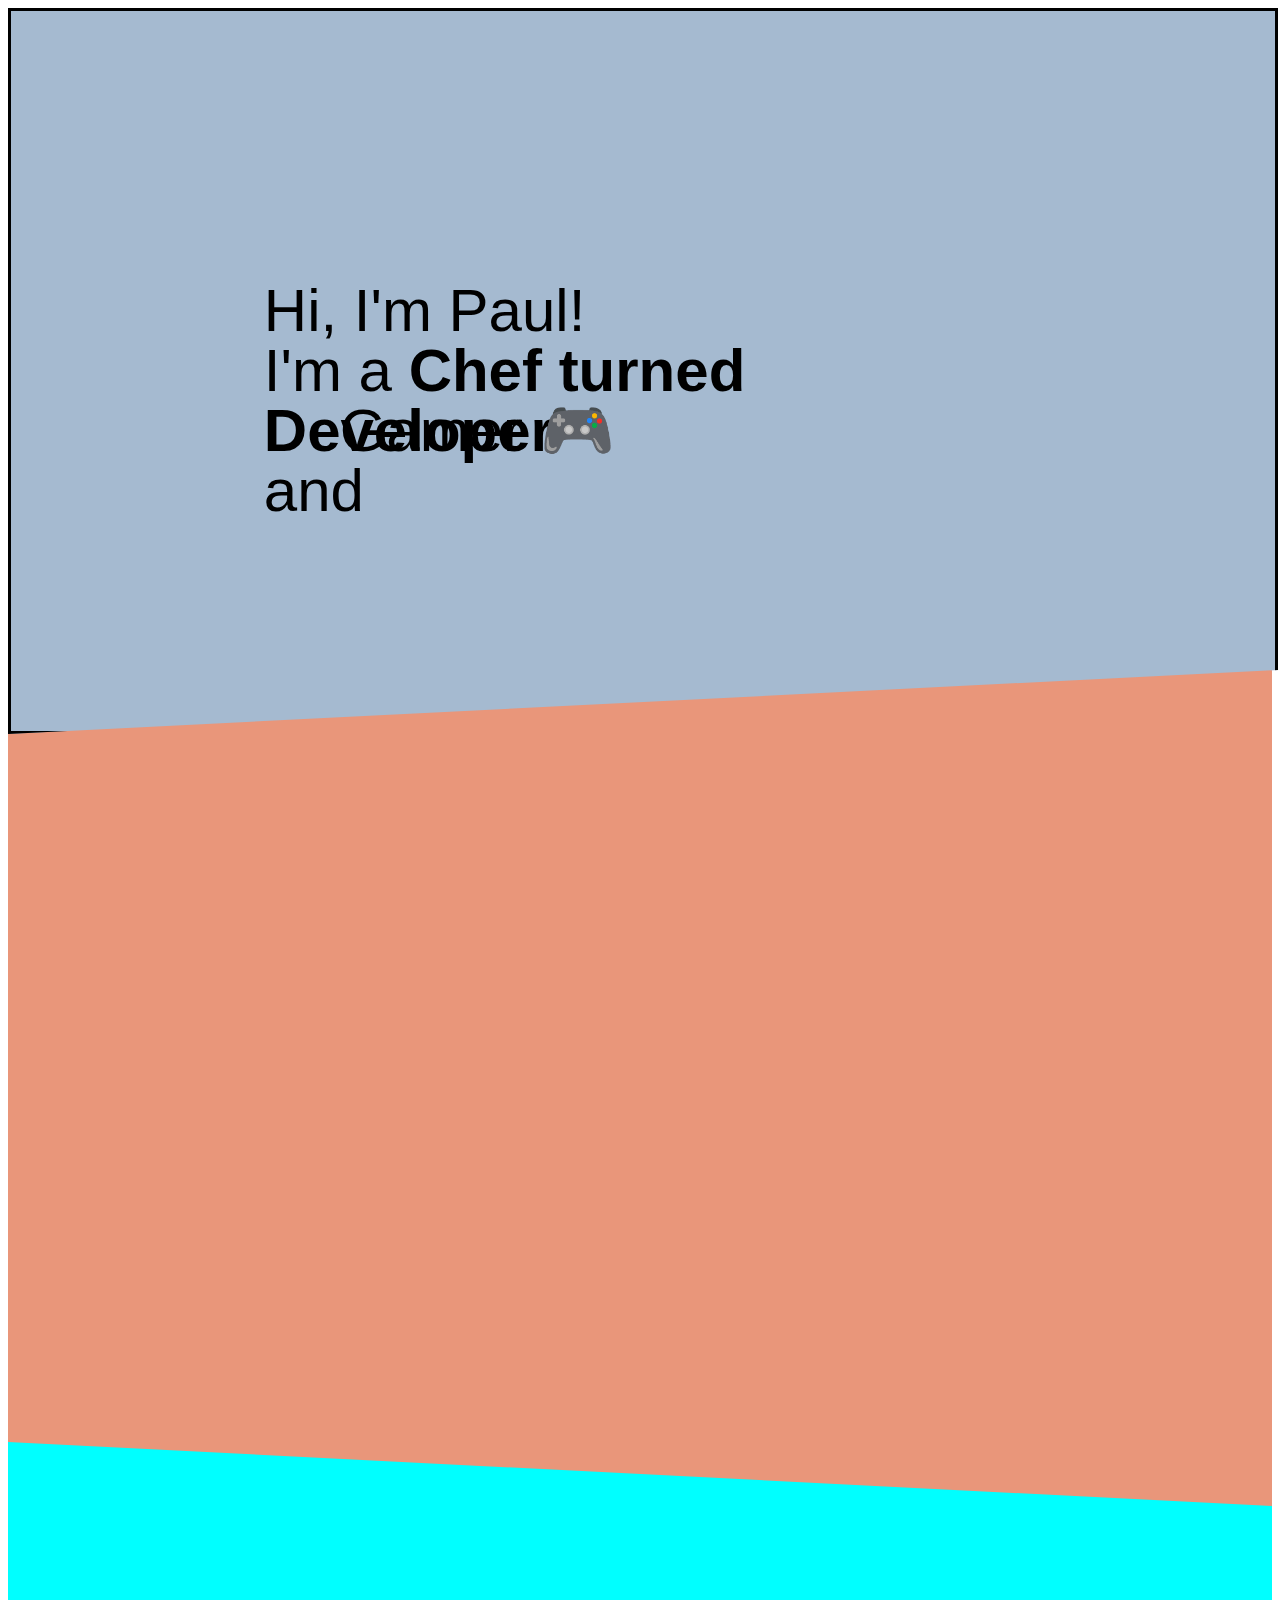
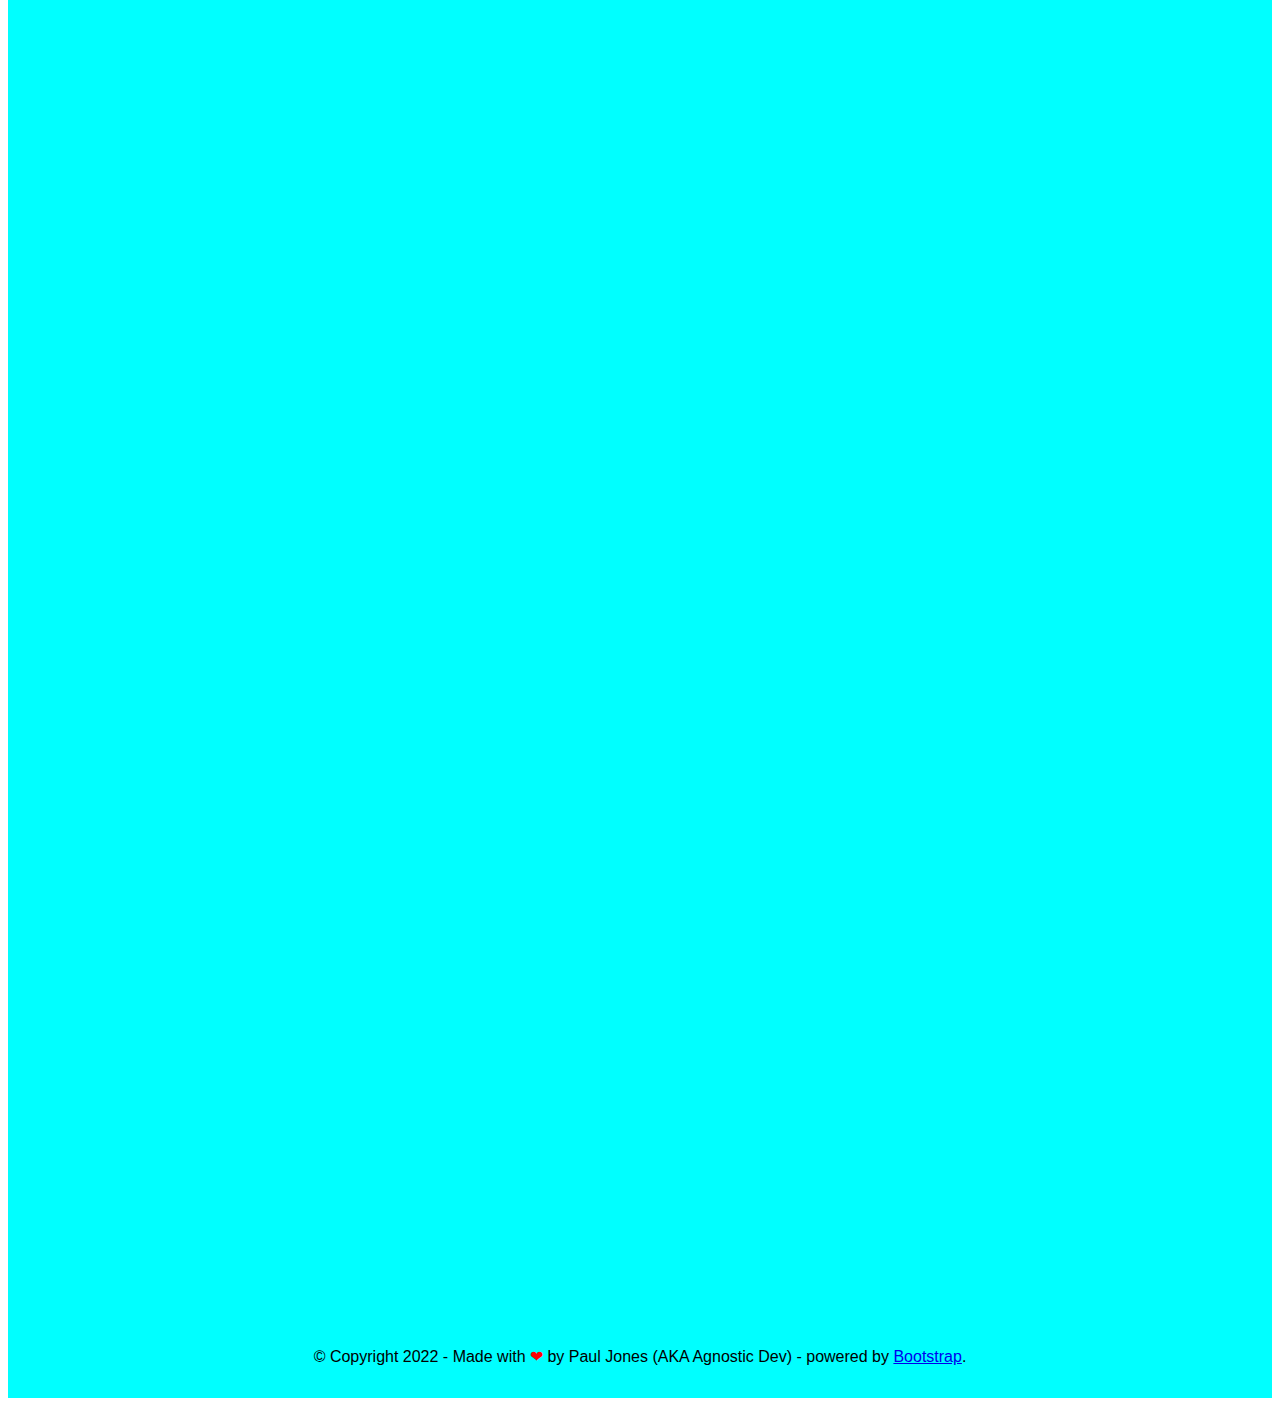
==== index.html @ ff7f13de "First draft of portfolio" ====
<!DOCTYPE html>
<html lang="en">
<head>
    <meta charset="UTF-8">
    <meta http-equiv="X-UA-Compatible" content="IE=edge">
    <meta name="viewport" content="width=device-width, initial-scale=1.0">
    <title>Agnostic Dev</title>
    <style>
      @import url('https://fonts.googleapis.com/css2?family=Acme&family=Bebas+Neue&family=Concert+One&family=Kosugi+Maru&family=Pacifico&family=Paytone+One&family=Roboto+Slab:wght@800&family=Rubik+Dirt&family=Staatliches&family=Ubuntu+Condensed&display=swap');
    </style>
    <link rel="stylesheet" href="index.css"><link>
    <link rel="stylesheet" href="projects.css"><link>
    <link rel="stylesheet" href="header.css"></link>
    <link rel="stylesheet" href="navigation.css"></link>
    <link href="https://cdn.jsdelivr.net/npm/bootstrap@5.0.2/dist/css/bootstrap.min.css" rel="stylesheet" integrity="sha384-EVSTQN3/azprG1Anm3QDgpJLIm9Nao0Yz1ztcQTwFspd3yD65VohhpuuCOmLASjC" crossorigin="anonymous">
</head>
<body>
<!--NAV BAR CODE-->



<div class="page-one">
  <!--PAGE HEADER (ROTATING TITLE) CODE-->

    <div class="header-container" id="home">
      <div>Hi, I'm Paul!</div>
      <div>I'm a <strong>Chef turned Developer</strong></div>
      and
      <div class="one">Gamer &#127918;</div>
      <div class="two">Audiophile &#127928;</div>
      <div class="three">Marathon runner &#127939;</div>
      <div class="four">Traveller 🌎</div>
      <div class="five">Problem solver &#129504;</div>
      <div class="six">Optimist 🥛</div>
      <div class="seven">Foodie &#129360;</div>
    </div>
</div>
<div class="page-two row" id="about-me">
  <div class="image col-4 offset-2 mt-5">HELLO</div>
  <div class="about-me col-4">HELLO</div>

</div>






<div class="page-three">
 <!--CODE FOR FOOTER BEGINS-->
 <footer class="footer">
  <p class="mt-5">&copy; Copyright 2022 - Made with <span style='color: red;'>&#10084;</span> by Paul Jones (AKA Agnostic
    Dev) - powered by <a class="bootstrap fw-bold" href="https://getbootstrap.com/" target="_blank"
      class="fw-bold">Bootstrap</a>.</p>
  </footer>
</div>
<!--FORM CODE-->
<script type="text/javascript">
  function dropdownText(value){
      console.log(value);
          document.getElementById("result").innerHTML = value;
      }</script> 
<!--JS NAVBAR CODE-->
<script>const toggleButton = document.getElementsByClassName('toggle-button')[0]
  const navbarLinks = document.getElementsByClassName('navbar-links')[0]
  
  toggleButton.addEventListener('click', () => {
    navbarLinks.classList.toggle('active')
  })</script>
<!--BOOTSTRAP IMPORT CODE-->
<script src="https://cdn.jsdelivr.net/npm/bootstrap@5.0.2/dist/js/bootstrap.bundle.min.js" integrity="sha384-MrcW6ZMFYlzcLA8Nl+NtUVF0sA7MsXsP1UyJoMp4YLEuNSfAP+JcXn/tWtIaxVXM" crossorigin="anonymous"></script>
</body>
</html>
---- index.css ----
body {
    font-family: "Ubuntu Condensed", sans-serif;
  }
  .page-one {
    position: relative;
    display: grid;
    place-items: center;
    background-color: #a5bad0;
    height: 80vh;
    width: 100%;
    clip-path: polygon(0 0, 100% 0, 100% calc(100% - 5vw), 0 100%);
    margin-bottom: -10vw;
    border: solid black;
  }

  .page-two {
    position: relative;
    background-color: darksalmon;
    font-size: 10px;
    height: 100vh;
    z-index: -1;
    clip-path: polygon(0 0, 100% 0, 100% 100%, 0 calc(100% - 5vw));
    margin-bottom: -10vw;
  }

  .page-three {
    position: relative;
    text-align: center;
    background-color: aqua;
    height: 180vh;
    z-index: -2;
  }

.about-me {
  border: solid black;
}
.image {
  border: solid black;
}

.footer {
  position: absolute;
  bottom: 1%;
  margin: 0 auto;
  left: 0;
  right: 0;
}

  @media screen and (max-width: 290px) {
    .page-one {
        max-height: 40vh;
    }
 
    .footer {
      font-size: 14px;
    }
  }
  @media screen and (max-width: 450px) {
    .page-one {
        max-height: 40vh;
    }
      
      .footer {
        font-size: 14px;
      }

}


@media screen and (max-width: 1050px) {
  .page-one {
      max-height: 40vh;
  }
    .footer {
      font-size: 14px;
    }
}
---- projects.css ----
.grid-container {
    background-color: cornsilk;
    display: grid;
    grid-template-columns: repeat(12,1fr);
    grid-auto-rows: 100px;
    column-gap: 20px;
    row-gap: 10px;
    width: 70vw;
    margin: 0 auto;
}

.image-one {
    background: url('https://user-uploads-thumbs.shutterstock.com/aws-cloudfront-user-asset-uploads-prod-us-east-1/uploads/6d43c523-611b-487c-be57-6ac3c770f356/p/8321c5d416ba0444c479c6e22c3c94016f733993/1660809646898/sml-snippet/png/1660809649/1500x1500/fit/8ecff4457424c455fc9097330453a1c51bf1f1e0/sml-snippet.jpg');
    background-size: cover;
    grid-column: span 2;
    grid-row: span 3;
    border-radius: 20px;
}

.image-one:hover {
    width: 300px;
    cursor: pointer;
    transform: scale(1.1);
}

@media screen and (max-width: 450px) {
    .grid-container {
        max-width: 100%;
    }

    .image-one {
        grid-column: span 12;
        grid-row: span 6;
    }
}
---- header.css ----
.header-container {
    position: relative;
    left: 0;
    right: 0;
    width: 60%;
    height: 180px;
    line-height: 60px;
    font-size: 60px;
  }
  .one {
    animation: word-change 21s linear infinite;
    position: absolute;
    bottom: 0;
    left: 10%;
  }
  .two {
    opacity: 0;
    position: absolute;
    bottom: 0;
    left: 10%;
    animation: word-change 21s linear infinite;
    animation-delay: 3s;
  }
  .three {
    opacity: 0;
    position: absolute;
    bottom: 0;
    left: 10%;
    animation: word-change 21s linear infinite;
    animation-delay: 6s;
  }
  .four {
    opacity: 0;
    position: absolute;
    bottom: 0;
    left: 10%;
    animation: word-change 21s linear infinite;
    animation-delay: 9s;
  }
  .five {
    opacity: 0;
    position: absolute;
    bottom: 0;
    left: 10%;
    animation: word-change 21s linear infinite;
    animation-delay: 12s;
  }
  .six {
    opacity: 0;
    position: absolute;
    bottom: 0;
    left: 10%;
    animation: word-change 21s linear infinite;
    animation-delay: 15s;
  }
  .seven {
    opacity: 0;
    position: absolute;
    bottom: 0;
    left: 10%;
    animation: word-change 21s linear infinite;
    animation-delay: 18s;
  }
  
  @keyframes word-change {
    0% {
      opacity: 0;
    }
    1% {
      transform: translatey(-20px);
    }
    4% {
      opacity: 0;
    }
    5% {
      opacity: 1;
      transform: translatey(0px);
    }
    17% {
      opacity: 1;
      transform: translatey(0px);
    }
    19% {
      opacity: 0;
    }
    20% {
      transform: translatey(20px);
    }
    80% {
      opacity: 0;
    }
    100% {
      opacity: 0;
    }
  }


  @media screen and (max-width: 1050px) {
    .header-container {
      width: 95%;
      height: 150px;
      line-height: 50px;
      font-size: 50px;
      padding: 0;
    }
    .one,
    .two,
    .three,
    .four,
    .five,
    .six,
    .seven {
      left: 24%;
    }
  }
  
  @media screen and (max-width: 450px) {
    .header-container {
      width: 100%;
      height: 120px;
      line-height: 30px;
      font-size: 28px;
      padding: 0 10%;
    }
    .one,
    .two,
    .three,
    .four,
    .five,
    .six,
    .seven {
      left: 24%;
    }
  }
  @media screen and (max-width: 290px) {
    .header-container {
      width: 100%;
      height: 125px;
      line-height: 25px;
      font-size: 24px;
      padding: 0 10%;
    }
    .one,
    .two,
    .three,
    .four,
    .five,
    .six,
    .seven {
      left: 10%;
    }
  }
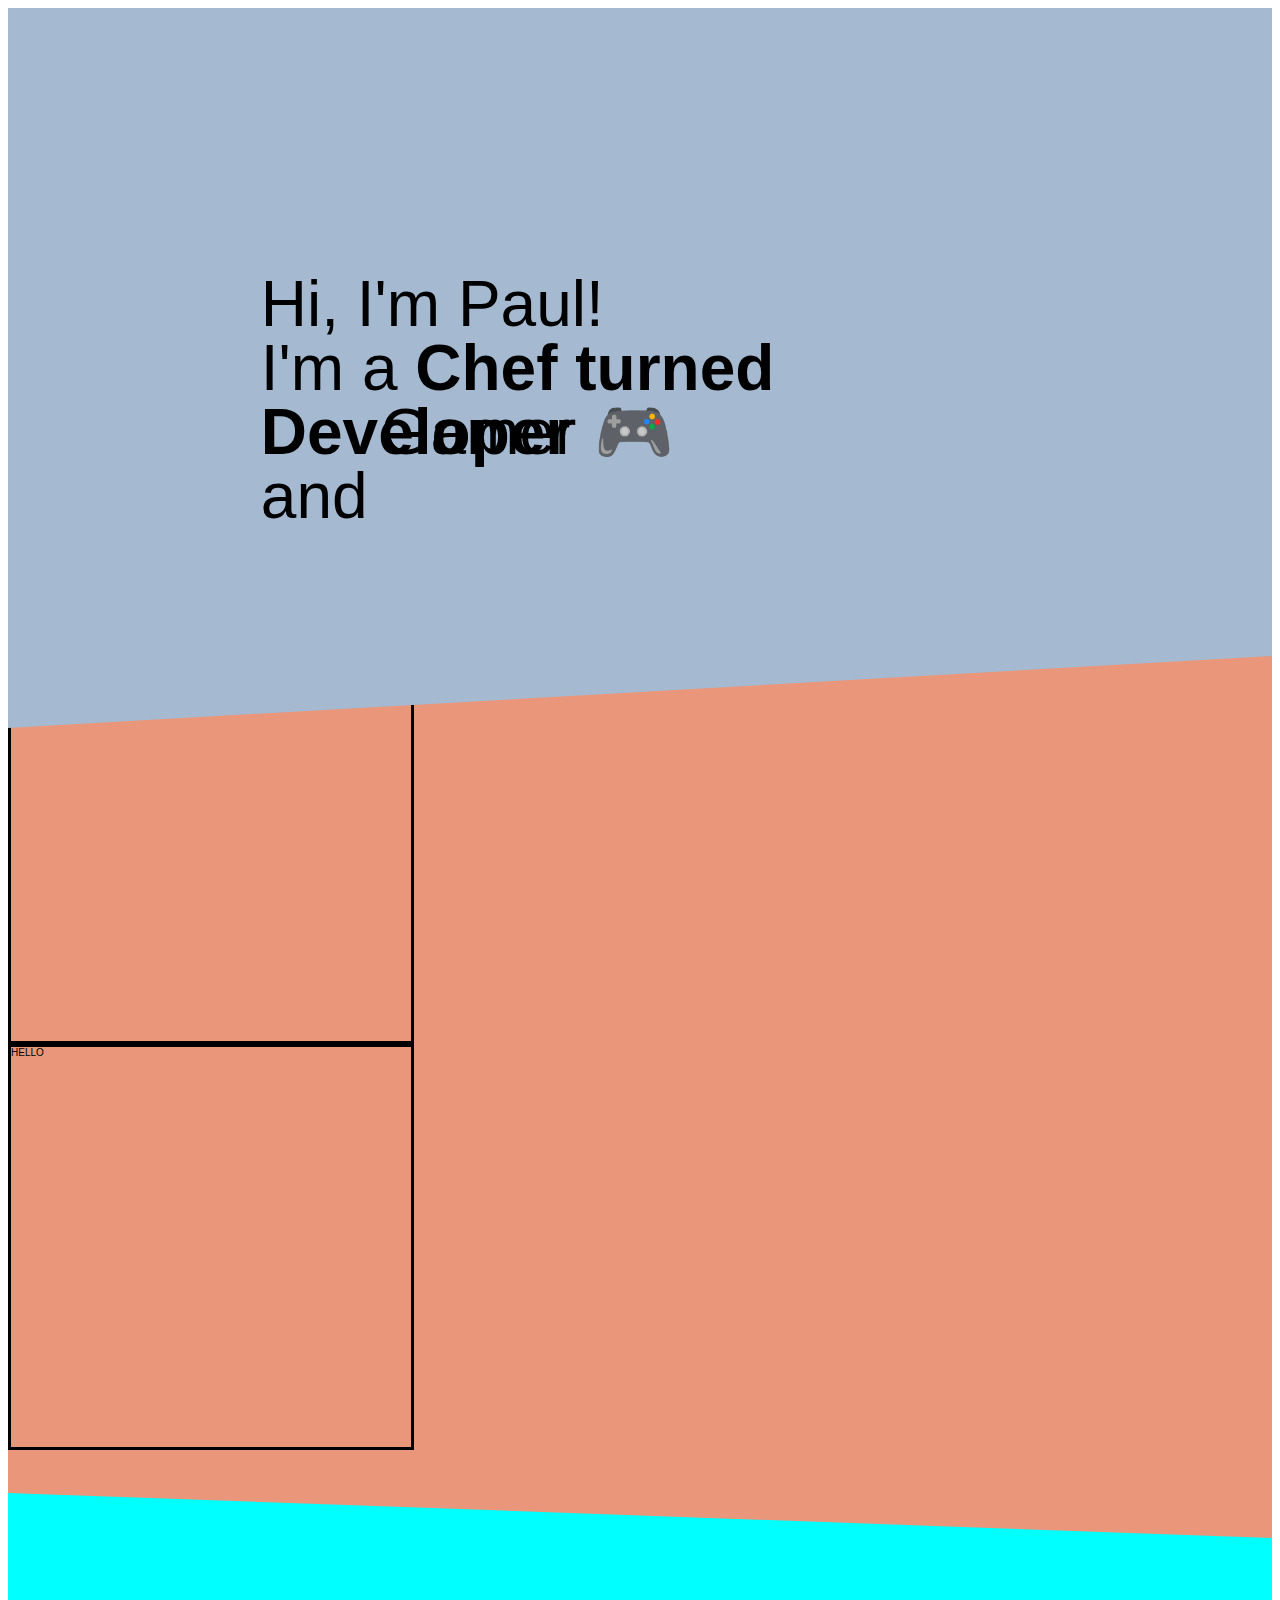
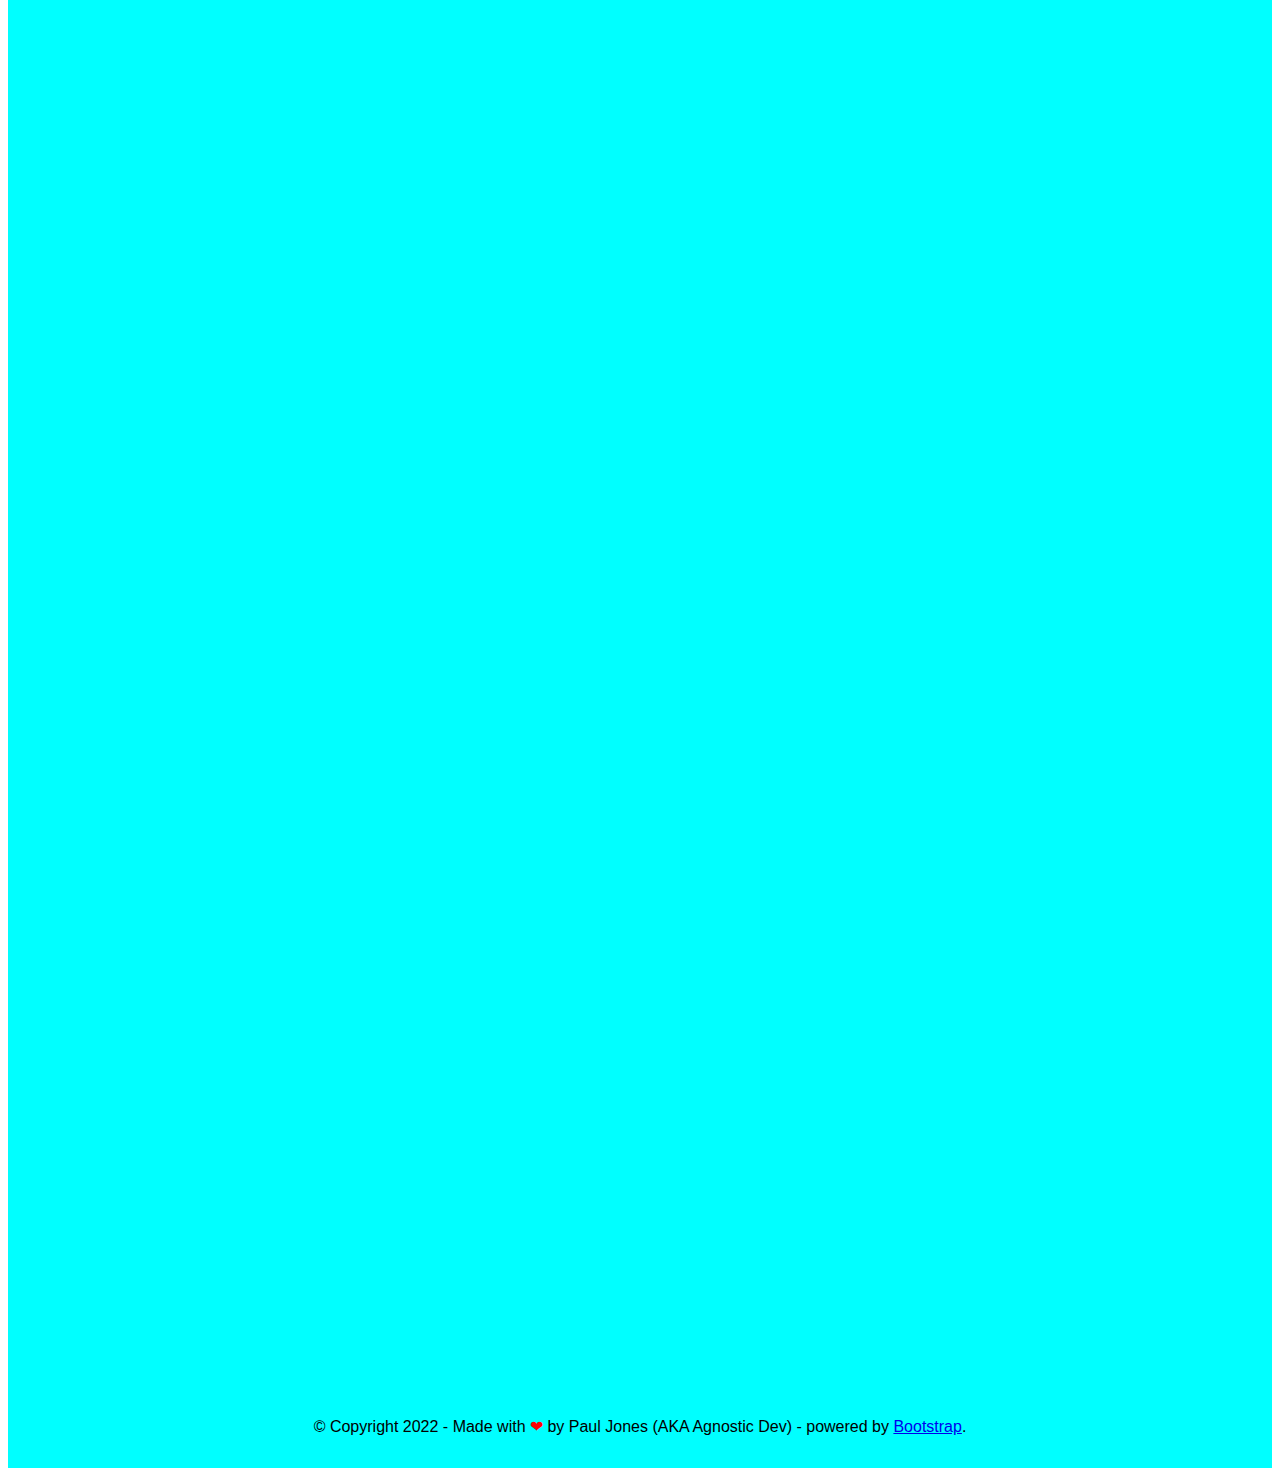
==== commit c599258c: "First draft changes" ====
--- a/index.html
+++ b/index.html
@@ -12,6 +12,7 @@
     <link rel="stylesheet" href="projects.css"><link>
     <link rel="stylesheet" href="header.css"></link>
     <link rel="stylesheet" href="navigation.css"></link>
+    <link rel="stylesheet" href="about.css"></link>
     <link href="https://cdn.jsdelivr.net/npm/bootstrap@5.0.2/dist/css/bootstrap.min.css" rel="stylesheet" integrity="sha384-EVSTQN3/azprG1Anm3QDgpJLIm9Nao0Yz1ztcQTwFspd3yD65VohhpuuCOmLASjC" crossorigin="anonymous">
 </head>
 <body>
@@ -35,10 +36,11 @@
       <div class="seven">Foodie &#129360;</div>
     </div>
 </div>
-<div class="page-two row" id="about-me">
-  <div class="image col-4 offset-2 mt-5">HELLO</div>
-  <div class="about-me col-4">HELLO</div>
-
+<div class="page-two" >
+  <div class="about-container" id="about-me">
+    <div class="image col-1">HELLO</div>
+    <div class="about-me col-1">HELLO</div>
+  </div>
 </div>
 
 
--- a/index.css
+++ b/index.css
@@ -1,5 +1,6 @@
 body {
     font-family: "Ubuntu Condensed", sans-serif;
+    
   }
   .page-one {
     position: relative;
@@ -7,10 +8,8 @@
     place-items: center;
     background-color: #a5bad0;
     height: 80vh;
-    width: 100%;
-    clip-path: polygon(0 0, 100% 0, 100% calc(100% - 5vw), 0 100%);
-    margin-bottom: -10vw;
-    border: solid black;
+    clip-path: polygon(0 0, 100% 0, 100% 90%, 0 100%);
+    margin-bottom: -10vh;
   }
 
   .page-two {
@@ -19,8 +18,8 @@
     font-size: 10px;
     height: 100vh;
     z-index: -1;
-    clip-path: polygon(0 0, 100% 0, 100% 100%, 0 calc(100% - 5vw));
-    margin-bottom: -10vw;
+    clip-path: polygon(0 0, 100% 0, 100% 100%, 0 95%);
+    margin-bottom: -10vh;
   }
 
   .page-three {
--- a/header.css
+++ b/header.css
@@ -4,21 +4,21 @@
     left: 0;
     right: 0;
     width: 60%;
-    height: 180px;
-    line-height: 60px;
-    font-size: 60px;
+    height: 12rem;
+    line-height: 4rem;
+    font-size: 4rem;
   }
   .one {
     animation: word-change 21s linear infinite;
     position: absolute;
     bottom: 0;
-    left: 10%;
+    left: 7.5rem;
   }
   .two {
     opacity: 0;
     position: absolute;
     bottom: 0;
-    left: 10%;
+    left: 7.5rem;
     animation: word-change 21s linear infinite;
     animation-delay: 3s;
   }
@@ -26,7 +26,7 @@
     opacity: 0;
     position: absolute;
     bottom: 0;
-    left: 10%;
+    left: 7.5rem;
     animation: word-change 21s linear infinite;
     animation-delay: 6s;
   }
@@ -34,7 +34,7 @@
     opacity: 0;
     position: absolute;
     bottom: 0;
-    left: 10%;
+    left: 7.5rem;
     animation: word-change 21s linear infinite;
     animation-delay: 9s;
   }
@@ -42,7 +42,7 @@
     opacity: 0;
     position: absolute;
     bottom: 0;
-    left: 10%;
+    left: 7.5rem;
     animation: word-change 21s linear infinite;
     animation-delay: 12s;
   }
@@ -50,7 +50,7 @@
     opacity: 0;
     position: absolute;
     bottom: 0;
-    left: 10%;
+    left: 7.5rem;
     animation: word-change 21s linear infinite;
     animation-delay: 15s;
   }
@@ -58,7 +58,7 @@
     opacity: 0;
     position: absolute;
     bottom: 0;
-    left: 10%;
+    left: 7.5rem;
     animation: word-change 21s linear infinite;
     animation-delay: 18s;
   }
--- a/about.css
+++ b/about.css
@@ -0,0 +1,10 @@
+.about-me {
+    width: 400px;
+    height: 400px;
+    border: solid black;
+  }
+  .image {
+    width: 400px;
+    height: 400px;
+    border: solid black;
+  }